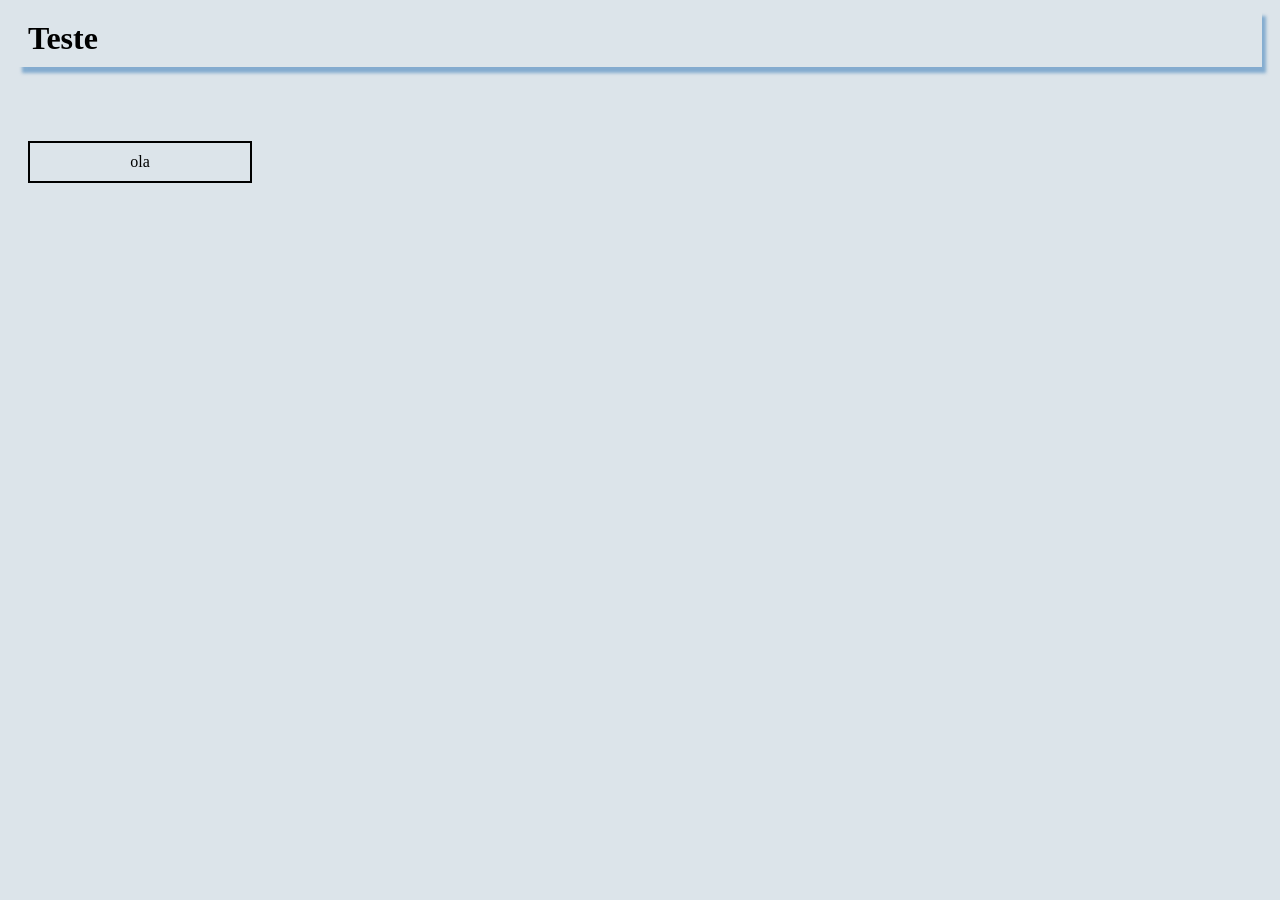
==== index.html @ ae5dac1d "css ajustando palavras e tabelas" ====
<!DOCTYPE html>
<html lang="pt-BR">
<head>
    <meta charset="UTF-8">
    <meta name="viewport" content="width=device-width, initial-scale=1.0">
    <title>CSS</title>

   <link rel="stylesheet" href="/style.css">

</head>
<body>
    <h1>Teste</h1>
    <br>
    <br>
    <br>
    
    <p>ola</p>
</body>

</html>
---- style.css ----
@import url('https://fonts.googleapis.com/css2?family=Roboto:ital,wght@0,100..900;1,100..900&display=swap');
@import url('https://fonts.googleapis.com/css2?family=Redaction+50:ital,wght@0,400;0,700;1,400&family=Roboto:ital,wght@0,100..900;1,100..900&family=Tiny5+Duo:ital,wght@0,100..900;1,100..900&display=swap');

body{
    background-color: rgb(220, 228, 234);
}

h1{box-shadow: 4px 6px 3px rgba(46, 117, 182, 0.5);
margin: 10px;
padding: 10px;

}

p{
   border: 2px solid black;
   padding: 10px;
   margin: 10px 20px 10px 20px;
   width: 200px;
 text-align: center;
}
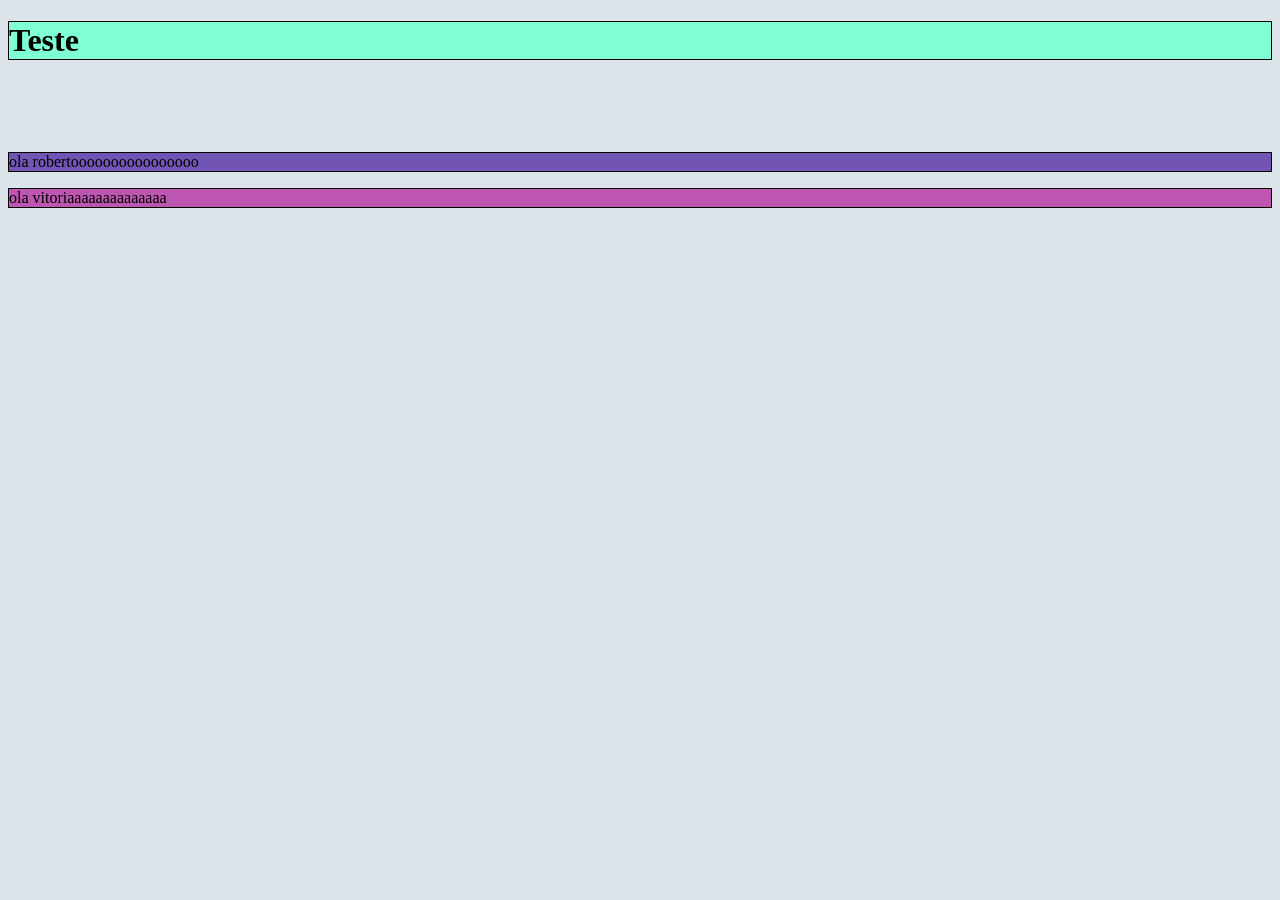
==== commit d8a0f470: "cores css" ====
--- a/index.html
+++ b/index.html
@@ -13,8 +13,10 @@
     <br>
     <br>
     <br>
-    
-    <p>ola</p>
+
+    <p>ola robertoooooooooooooooo</p>
+
+    <div>ola vitoriaaaaaaaaaaaaaa</div>
 </body>
 
 </html>
--- a/style.css
+++ b/style.css
@@ -5,16 +5,17 @@
     background-color: rgb(220, 228, 234);
 }
 
-h1{box-shadow: 4px 6px 3px rgba(46, 117, 182, 0.5);
-margin: 10px;
-padding: 10px;
-
+h1{
+    border: 1px solid black;
+    background-color: aquamarine;
 }
 
 p{
-   border: 2px solid black;
-   padding: 10px;
-   margin: 10px 20px 10px 20px;
-   width: 200px;
- text-align: center;
+   border: 1px solid black;
+   background-color: #7154b4; 
+}
+
+div{
+    border: 1px solid black;
+    background-color: hsl(308, 44%, 54%);
 }
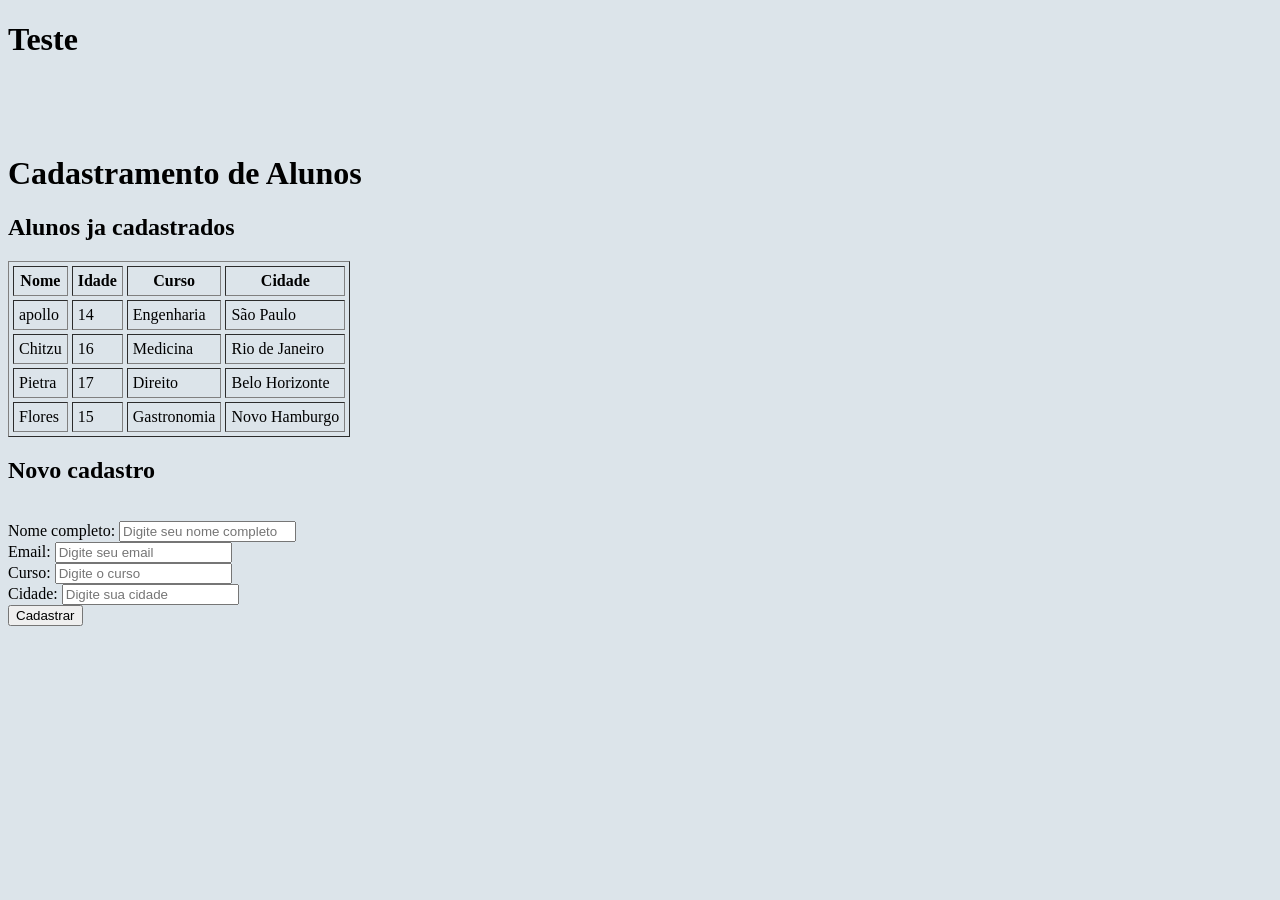
==== commit 9efdafea: "cadastro de aluno inclompleto css" ====
--- a/index.html
+++ b/index.html
@@ -14,9 +14,59 @@
     <br>
     <br>
 
-    <p>ola robertoooooooooooooooo</p>
+  <h1>Cadastramento de Alunos</h1>
+  <h2>Alunos ja cadastrados</h2>
+  <table border="1" cellpadding="5" cellspacing="4">
+    <tr >
+      <th>Nome</th>
+      <th>Idade</th>
+      <th>Curso</th>
+      <th>Cidade</th>
+    </tr>
+    <tr>
+      <td>apollo</td>
+      <td>14</td>
+      <td>Engenharia</td>
+      <td>São Paulo</td>
+    </tr>
+    <tr>
+      <td>Chitzu</td>
+      <td>16</td>
+      <td>Medicina</td>
+      <td>Rio de Janeiro</td>
+    </tr>
+    <tr>
+      <td>Pietra</td>
+      <td>17  </td>
+      <td>Direito</td>
+      <td>Belo Horizonte</td>
+    </tr>
+    <tr>
+      <td>Flores</td>
+      <td>15</td>
+      <td>Gastronomia</td>
+      <td>Novo Hamburgo</td>
+    </tr>
+  </table>
 
-    <div>ola vitoriaaaaaaaaaaaaaa</div>
+  <h2>Novo cadastro</h2>
+  <form action="#" method="post">
+    <br>
+    
+    <label for="nome">Nome completo:</label>
+    <input type="text" id="nome" placeholder="Digite seu nome completo">
+    <br>
+    <label for="Email">Email:</label>
+    <input type="email" id="Email" placeholder="Digite seu email">
+    <br>
+    <label for="curso">Curso:</label>
+    <input type="text" id="curso" placeholder="Digite o curso">
+    <br>
+    <label for="cidade">Cidade:</label>
+    <input type="text" id="cidade" placeholder="Digite sua cidade">
+    <br>
+    <input type="submit" value="Cadastrar"> 
+  </form>
 </body>
 
 </html>
--- a/style.css
+++ b/style.css
@@ -4,18 +4,8 @@
 body{
     background-color: rgb(220, 228, 234);
 }
-
-h1{
-    border: 1px solid black;
-    background-color: aquamarine;
-}
-
-p{
-   border: 1px solid black;
-   background-color: #7154b4; 
-}
-
-div{
-    border: 1px solid black;
+ span{
+    display: block;
+    margin-bottom: 10px;
     background-color: hsl(308, 44%, 54%);
-}+ }
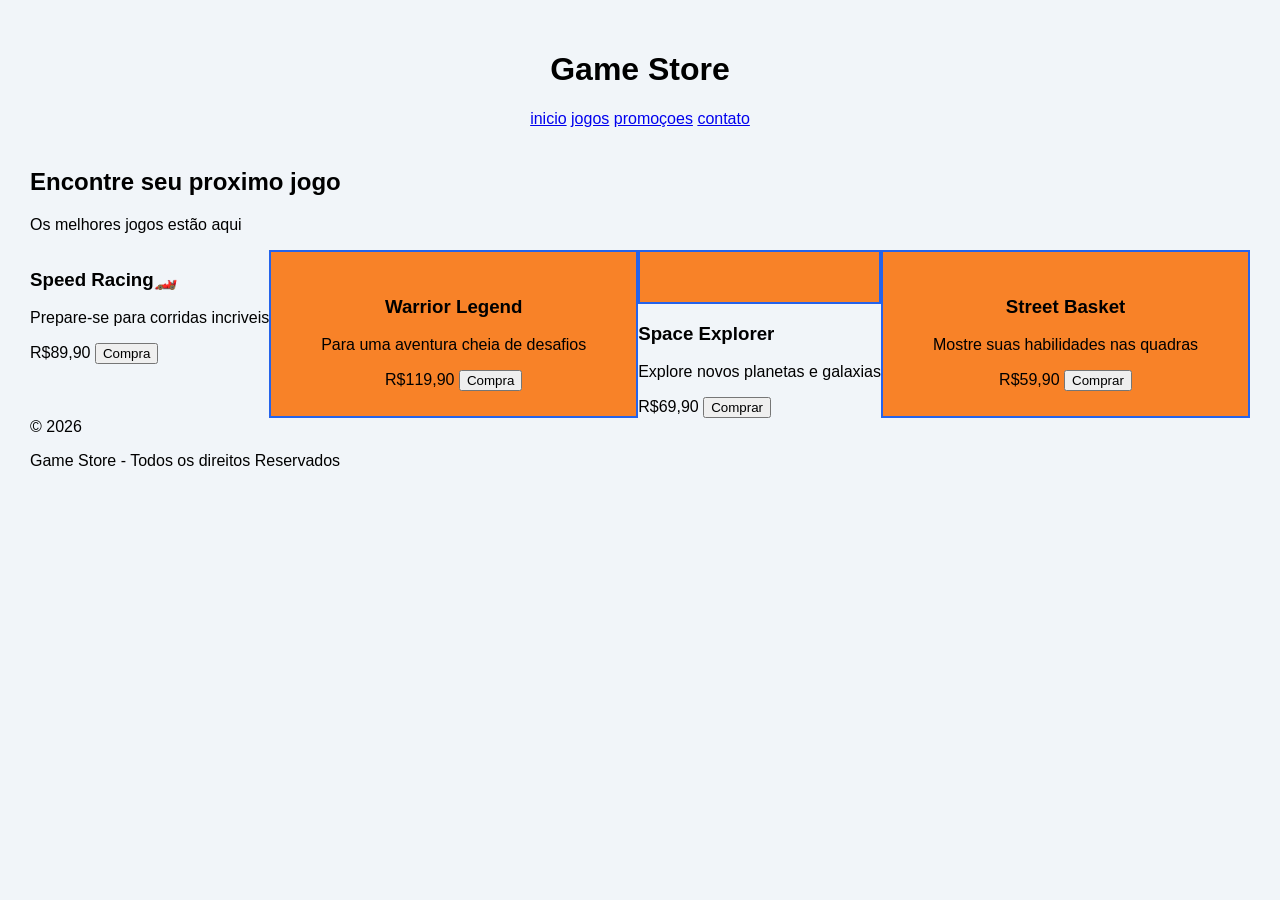
==== commit 7b579046: "steam de jogos" ====
--- a/index.html
+++ b/index.html
@@ -3,70 +3,64 @@
 <head>
     <meta charset="UTF-8">
     <meta name="viewport" content="width=device-width, initial-scale=1.0">
-    <title>CSS</title>
-
-   <link rel="stylesheet" href="/style.css">
-
+    <title>Aula 1</title>
+   <link rel="stylesheet" href="/Style.css">
 </head>
 <body>
-    <h1>Teste</h1>
-    <br>
-    <br>
-    <br>
+<header class="topo">
 
-  <h1>Cadastramento de Alunos</h1>
-  <h2>Alunos ja cadastrados</h2>
-  <table border="1" cellpadding="5" cellspacing="4">
-    <tr >
-      <th>Nome</th>
-      <th>Idade</th>
-      <th>Curso</th>
-      <th>Cidade</th>
-    </tr>
-    <tr>
-      <td>apollo</td>
-      <td>14</td>
-      <td>Engenharia</td>
-      <td>São Paulo</td>
-    </tr>
-    <tr>
-      <td>Chitzu</td>
-      <td>16</td>
-      <td>Medicina</td>
-      <td>Rio de Janeiro</td>
-    </tr>
-    <tr>
-      <td>Pietra</td>
-      <td>17  </td>
-      <td>Direito</td>
-      <td>Belo Horizonte</td>
-    </tr>
-    <tr>
-      <td>Flores</td>
-      <td>15</td>
-      <td>Gastronomia</td>
-      <td>Novo Hamburgo</td>
-    </tr>
-  </table>
+    <h1>Game Store</h1>
+    <nav>
+            <a href="#">inicio</a>
+            <a href="#">jogos</a>
+            <a href="#">promoçoes</a>
+            <a href="#">contato</a>
+    </nav>
+</header>
 
-  <h2>Novo cadastro</h2>
-  <form action="#" method="post">
-    <br>
-    
-    <label for="nome">Nome completo:</label>
-    <input type="text" id="nome" placeholder="Digite seu nome completo">
-    <br>
-    <label for="Email">Email:</label>
-    <input type="email" id="Email" placeholder="Digite seu email">
-    <br>
-    <label for="curso">Curso:</label>
-    <input type="text" id="curso" placeholder="Digite o curso">
-    <br>
-    <label for="cidade">Cidade:</label>
-    <input type="text" id="cidade" placeholder="Digite sua cidade">
-    <br>
-    <input type="submit" value="Cadastrar"> 
-  </form>
+<section class="destaque">
+        <h2>Encontre seu proximo jogo</h2>
+        <p>Os melhores jogos estão aqui</p>
+</section>
+
+<main class="container">
+    <div class="Card">
+        <div class="imagem 1"></div>
+            <h3>Speed Racing🏎️</h3>
+            <p>Prepare-se para corridas incriveis</p>
+            <span>R$89,90</span>
+            <button>Compra</button>
+    </div>
+    <div class="card">
+        <div class="imagem 2⚔️"></div>
+        <h3>Warrior Legend</h3>
+        <p>Para uma aventura cheia de desafios</p>
+        <span>R$119,90</span>
+        <button>Compra</button>
+    </div>
+<div>
+    <div class="card"></div>
+    <div class="Imagem 3🌏"></div>
+    <h3>Space Explorer</h3>
+    <p>Explore novos planetas e galaxias</p>
+    <span>R$69,90</span>
+    <button>Comprar</button>
+</div>
+<div class="card">
+    <div class="Imagem 4🏀"></div>
+    <h3> Street Basket</h3>
+    <p>Mostre suas habilidades nas quadras</p>
+    <span>R$59,90</span>
+    <button>Comprar</button>
+</div>
+</main>
+<footer>
+    &copy; <time datetime="2026">2026</time>
+    <p>Game Store -  Todos os direitos Reservados</p>
+
+</footer>
+
+
+
 </body>
-
 </html>
--- a/Style.css
+++ b/Style.css
@@ -0,0 +1,39 @@
+:root{
+    --cor-fundo: #f1f5f9;
+    --cor-card: rgb(248,130,40);
+    --cor-borda: #2563eb;
+    --cor-hover: yellow;
+    --cor-texto: white;
+
+    --espaçamento: 20px
+    --arredondamento: 12px
+    --transicao: 0.3s
+}
+
+*{
+    box-sizing: border-box;
+}
+body{
+    font-family: Arial, Helvetica, sans-serif;
+    background-color: var(--cor-fundo);
+    margin: 0;
+    padding: 30px;
+}
+header{
+    text-align: center;
+    margin-bottom: 40px;
+
+}
+.container{
+    display: flex;
+    gap: var(--espaçamento);
+    /* flex-direction: column; */
+}
+.card{
+    border: 2px solid var(--cor-borda);
+    background-color: var(--cor-card);
+    padding: 25px;
+    border-radius: var(--arredondamento);
+    flex: 1;
+    text-align: center;
+}
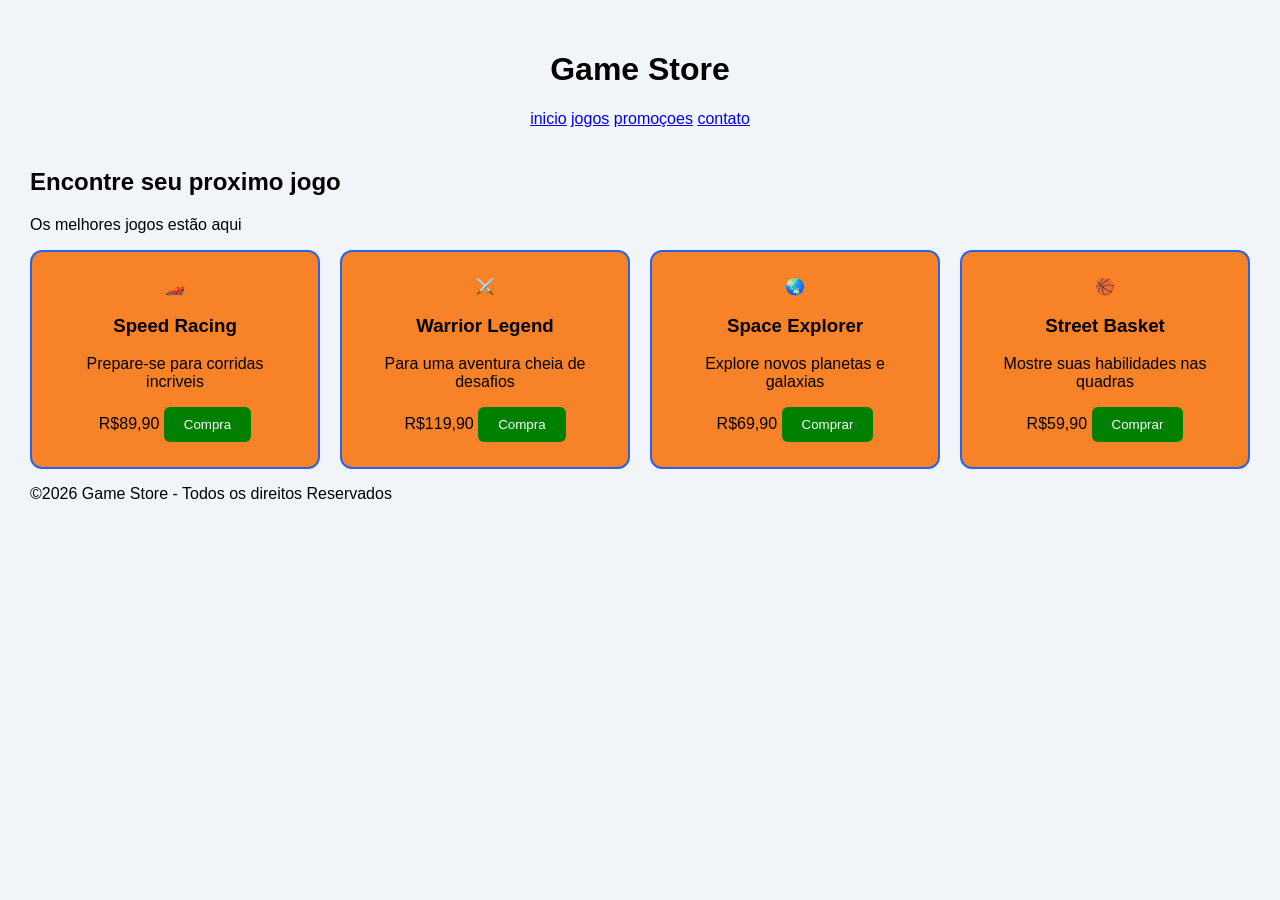
==== commit c614fe1e: "steam jogos 2" ====
--- a/index.html
+++ b/index.html
@@ -24,30 +24,33 @@
 </section>
 
 <main class="container">
-    <div class="Card">
-        <div class="imagem 1"></div>
-            <h3>Speed Racing🏎️</h3>
+    <div class="card">
+        <div class="imagem 1">🏎️</div>
+            <h3>Speed Racing</h3>
             <p>Prepare-se para corridas incriveis</p>
             <span>R$89,90</span>
             <button>Compra</button>
     </div>
     <div class="card">
-        <div class="imagem 2⚔️"></div>
+        <div class="imagem ">⚔️</div>
         <h3>Warrior Legend</h3>
         <p>Para uma aventura cheia de desafios</p>
         <span>R$119,90</span>
         <button>Compra</button>
     </div>
-<div>
-    <div class="card"></div>
-    <div class="Imagem 3🌏"></div>
+
+    <div class="card">
+    <div class="Imagem 3">🌏</div>
     <h3>Space Explorer</h3>
     <p>Explore novos planetas e galaxias</p>
     <span>R$69,90</span>
     <button>Comprar</button>
-</div>
+    </div>
+
+
+
 <div class="card">
-    <div class="Imagem 4🏀"></div>
+    <div class="Imagem 4">🏀</div>
     <h3> Street Basket</h3>
     <p>Mostre suas habilidades nas quadras</p>
     <span>R$59,90</span>
@@ -55,8 +58,10 @@
 </div>
 </main>
 <footer>
-    &copy; <time datetime="2026">2026</time>
-    <p>Game Store -  Todos os direitos Reservados</p>
+    <p>
+    &copy;<time datetime="2026">2026</time>
+    Game Store -  Todos os direitos Reservados
+    </p>
 
 </footer>
 
--- a/Style.css
+++ b/Style.css
@@ -4,10 +4,11 @@
     --cor-borda: #2563eb;
     --cor-hover: yellow;
     --cor-texto: white;
+    --cor-botao: green;
 
-    --espaçamento: 20px
-    --arredondamento: 12px
-    --transicao: 0.3s
+    --espacamento: 20px;
+    --arredondamento: 12px;
+    --transicao: 0.3s;
 }
 
 *{
@@ -26,7 +27,7 @@
 }
 .container{
     display: flex;
-    gap: var(--espaçamento);
+    gap: var(--espacamento);
     /* flex-direction: column; */
 }
 .card{
@@ -36,4 +37,18 @@
     border-radius: var(--arredondamento);
     flex: 1;
     text-align: center;
+}
+button{
+    background-color: var(--cor-botao);
+    color: var(--cor-texto);
+    border: none;
+    padding: 10px 20px;
+    border-radius: 6px;
+    cursor: pointer;
+    transition: var(--transicao);
+
+}
+button:hover{
+    background-color: var(--cor-hover);
+    transform: translateX(5px);
 }
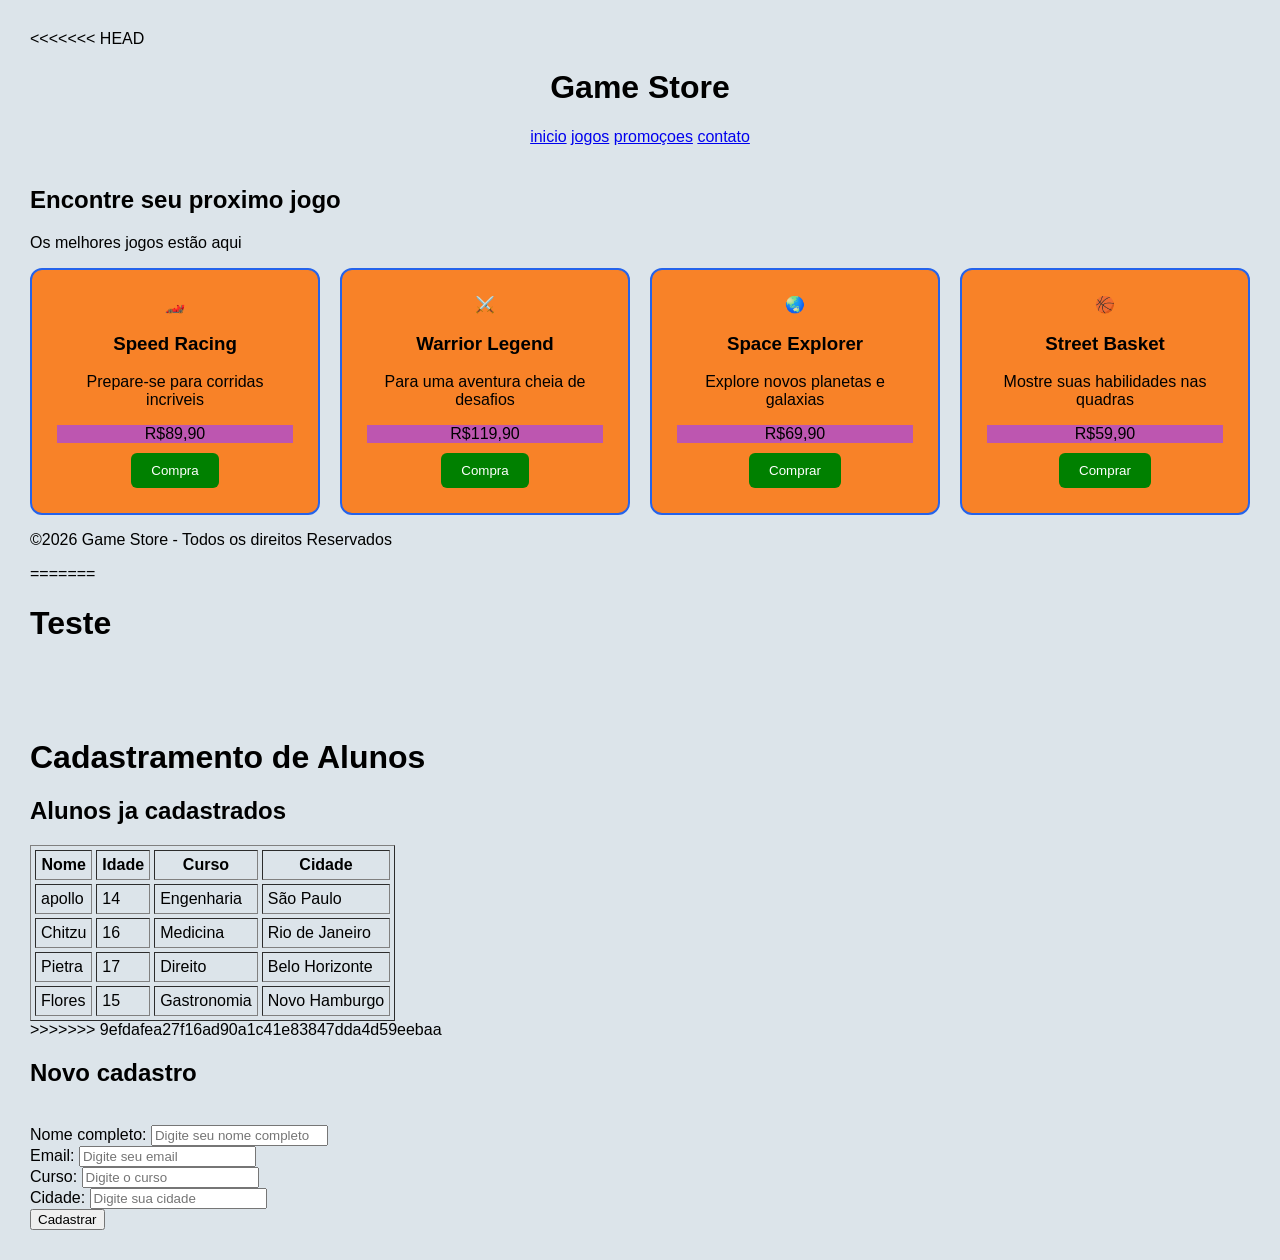
==== commit 8c3a42eb: "steam jogos 2" ====
--- a/index.html
+++ b/index.html
@@ -3,6 +3,7 @@
 <head>
     <meta charset="UTF-8">
     <meta name="viewport" content="width=device-width, initial-scale=1.0">
+<<<<<<< HEAD
     <title>Aula 1</title>
    <link rel="stylesheet" href="/Style.css">
 </head>
@@ -66,6 +67,72 @@
 </footer>
 
 
+=======
+    <title>CSS</title>
 
+   <link rel="stylesheet" href="/style.css">
+
+</head>
+<body>
+    <h1>Teste</h1>
+    <br>
+    <br>
+    <br>
+
+  <h1>Cadastramento de Alunos</h1>
+  <h2>Alunos ja cadastrados</h2>
+  <table border="1" cellpadding="5" cellspacing="4">
+    <tr >
+      <th>Nome</th>
+      <th>Idade</th>
+      <th>Curso</th>
+      <th>Cidade</th>
+    </tr>
+    <tr>
+      <td>apollo</td>
+      <td>14</td>
+      <td>Engenharia</td>
+      <td>São Paulo</td>
+    </tr>
+    <tr>
+      <td>Chitzu</td>
+      <td>16</td>
+      <td>Medicina</td>
+      <td>Rio de Janeiro</td>
+    </tr>
+    <tr>
+      <td>Pietra</td>
+      <td>17  </td>
+      <td>Direito</td>
+      <td>Belo Horizonte</td>
+    </tr>
+    <tr>
+      <td>Flores</td>
+      <td>15</td>
+      <td>Gastronomia</td>
+      <td>Novo Hamburgo</td>
+    </tr>
+  </table>
+>>>>>>> 9efdafea27f16ad90a1c41e83847dda4d59eebaa
+
+  <h2>Novo cadastro</h2>
+  <form action="#" method="post">
+    <br>
+    
+    <label for="nome">Nome completo:</label>
+    <input type="text" id="nome" placeholder="Digite seu nome completo">
+    <br>
+    <label for="Email">Email:</label>
+    <input type="email" id="Email" placeholder="Digite seu email">
+    <br>
+    <label for="curso">Curso:</label>
+    <input type="text" id="curso" placeholder="Digite o curso">
+    <br>
+    <label for="cidade">Cidade:</label>
+    <input type="text" id="cidade" placeholder="Digite sua cidade">
+    <br>
+    <input type="submit" value="Cadastrar"> 
+  </form>
 </body>
+
 </html>
--- a/style.css
+++ b/style.css
@@ -0,0 +1,11 @@
+@import url('https://fonts.googleapis.com/css2?family=Roboto:ital,wght@0,100..900;1,100..900&display=swap');
+@import url('https://fonts.googleapis.com/css2?family=Redaction+50:ital,wght@0,400;0,700;1,400&family=Roboto:ital,wght@0,100..900;1,100..900&family=Tiny5+Duo:ital,wght@0,100..900;1,100..900&display=swap');
+
+body{
+    background-color: rgb(220, 228, 234);
+}
+ span{
+    display: block;
+    margin-bottom: 10px;
+    background-color: hsl(308, 44%, 54%);
+ }
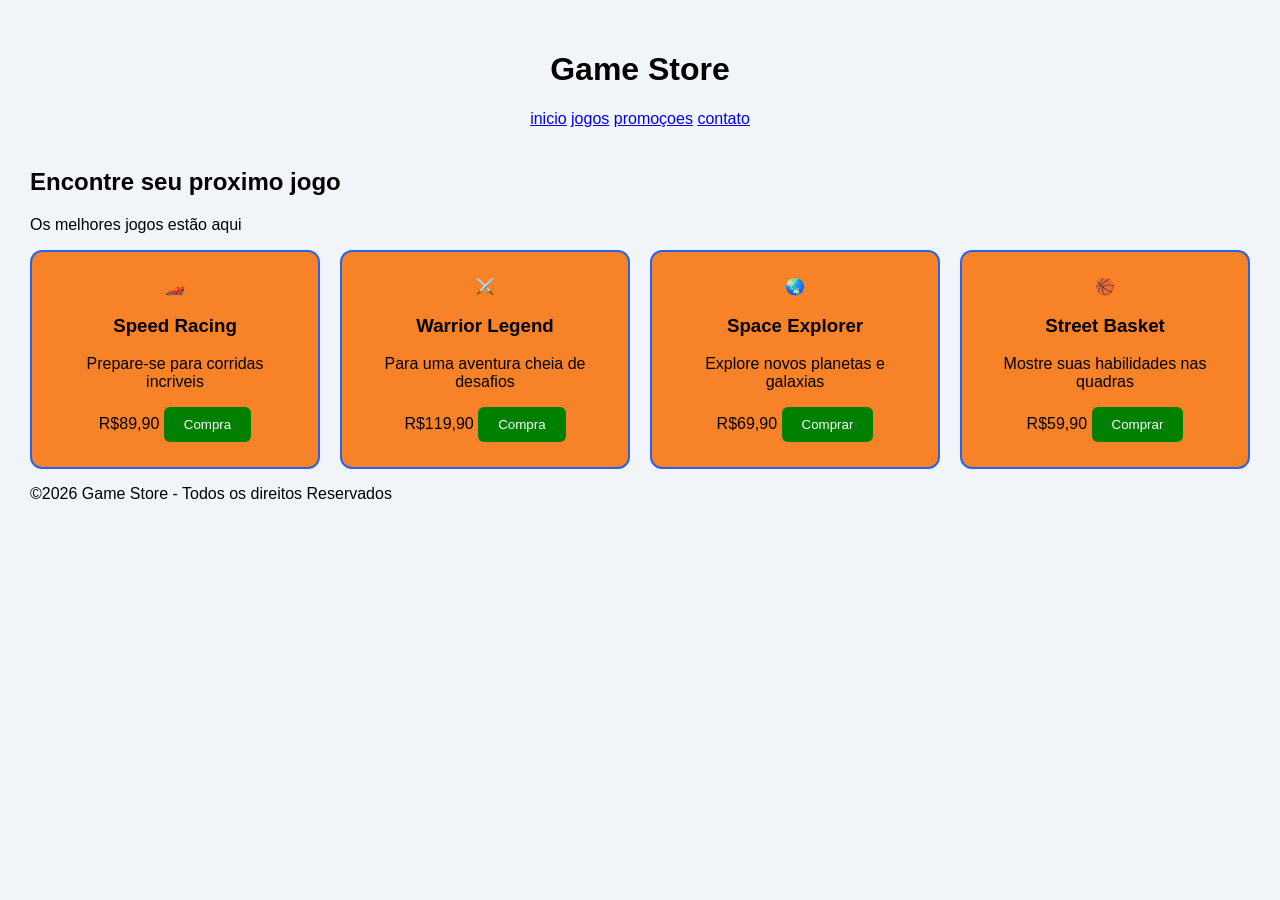
==== commit 825cc5c6: "steam jogos+2" ====
--- a/index.html
+++ b/index.html
@@ -3,7 +3,6 @@
 <head>
     <meta charset="UTF-8">
     <meta name="viewport" content="width=device-width, initial-scale=1.0">
-<<<<<<< HEAD
     <title>Aula 1</title>
    <link rel="stylesheet" href="/Style.css">
 </head>
@@ -67,72 +66,6 @@
 </footer>
 
 
-=======
-    <title>CSS</title>
 
-   <link rel="stylesheet" href="/style.css">
-
-</head>
-<body>
-    <h1>Teste</h1>
-    <br>
-    <br>
-    <br>
-
-  <h1>Cadastramento de Alunos</h1>
-  <h2>Alunos ja cadastrados</h2>
-  <table border="1" cellpadding="5" cellspacing="4">
-    <tr >
-      <th>Nome</th>
-      <th>Idade</th>
-      <th>Curso</th>
-      <th>Cidade</th>
-    </tr>
-    <tr>
-      <td>apollo</td>
-      <td>14</td>
-      <td>Engenharia</td>
-      <td>São Paulo</td>
-    </tr>
-    <tr>
-      <td>Chitzu</td>
-      <td>16</td>
-      <td>Medicina</td>
-      <td>Rio de Janeiro</td>
-    </tr>
-    <tr>
-      <td>Pietra</td>
-      <td>17  </td>
-      <td>Direito</td>
-      <td>Belo Horizonte</td>
-    </tr>
-    <tr>
-      <td>Flores</td>
-      <td>15</td>
-      <td>Gastronomia</td>
-      <td>Novo Hamburgo</td>
-    </tr>
-  </table>
->>>>>>> 9efdafea27f16ad90a1c41e83847dda4d59eebaa
-
-  <h2>Novo cadastro</h2>
-  <form action="#" method="post">
-    <br>
-    
-    <label for="nome">Nome completo:</label>
-    <input type="text" id="nome" placeholder="Digite seu nome completo">
-    <br>
-    <label for="Email">Email:</label>
-    <input type="email" id="Email" placeholder="Digite seu email">
-    <br>
-    <label for="curso">Curso:</label>
-    <input type="text" id="curso" placeholder="Digite o curso">
-    <br>
-    <label for="cidade">Cidade:</label>
-    <input type="text" id="cidade" placeholder="Digite sua cidade">
-    <br>
-    <input type="submit" value="Cadastrar"> 
-  </form>
 </body>
-
 </html>
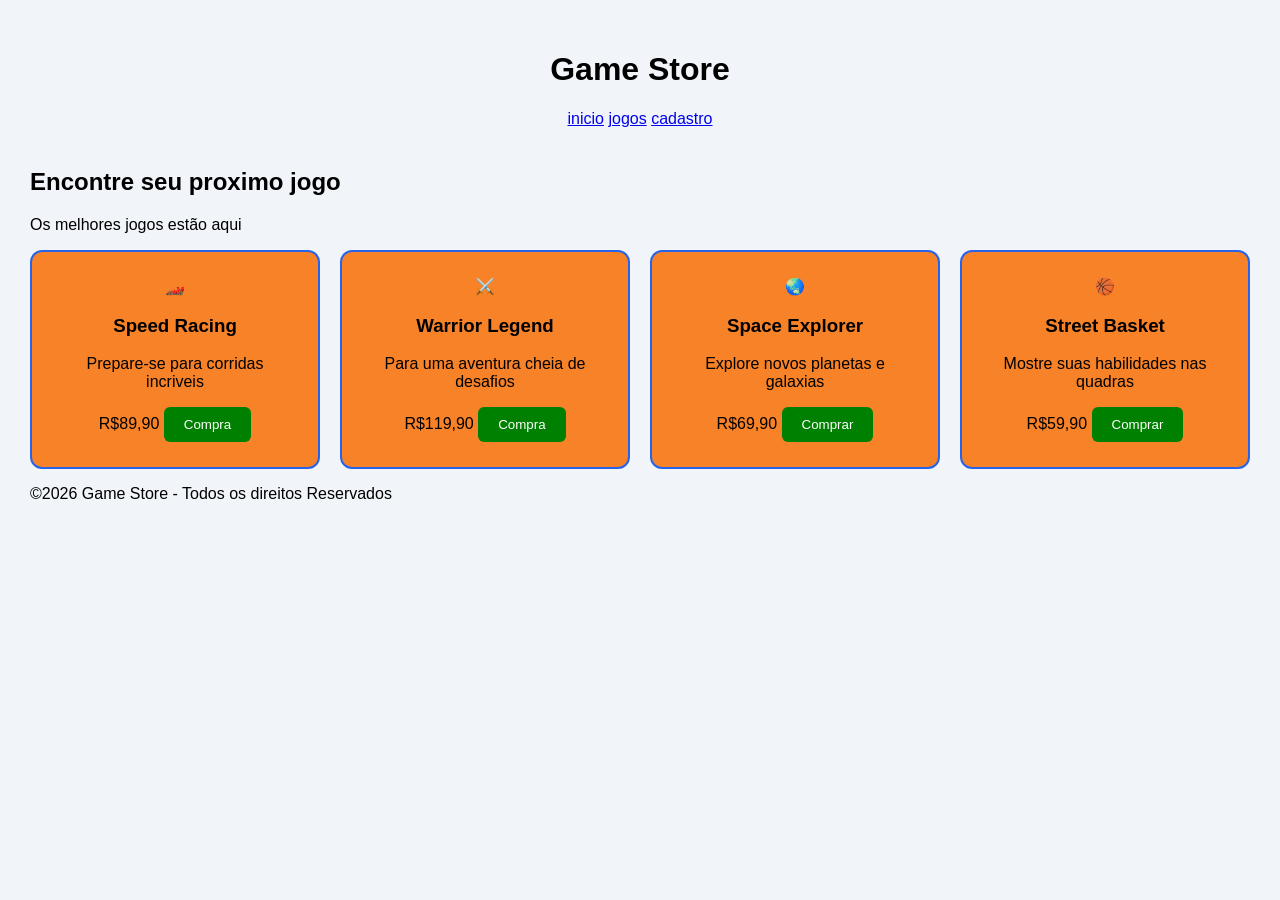
==== commit 93c0c955: "Steam Jogos=3" ====
--- a/index.html
+++ b/index.html
@@ -11,10 +11,9 @@
 
     <h1>Game Store</h1>
     <nav>
-            <a href="#">inicio</a>
-            <a href="#">jogos</a>
-            <a href="#">promoçoes</a>
-            <a href="#">contato</a>
+            <a href="#index.html">inicio</a>
+            <a href="#jogos">jogos</a>
+            <a href="/cadastro.html">cadastro</a>
     </nav>
 </header>
 
